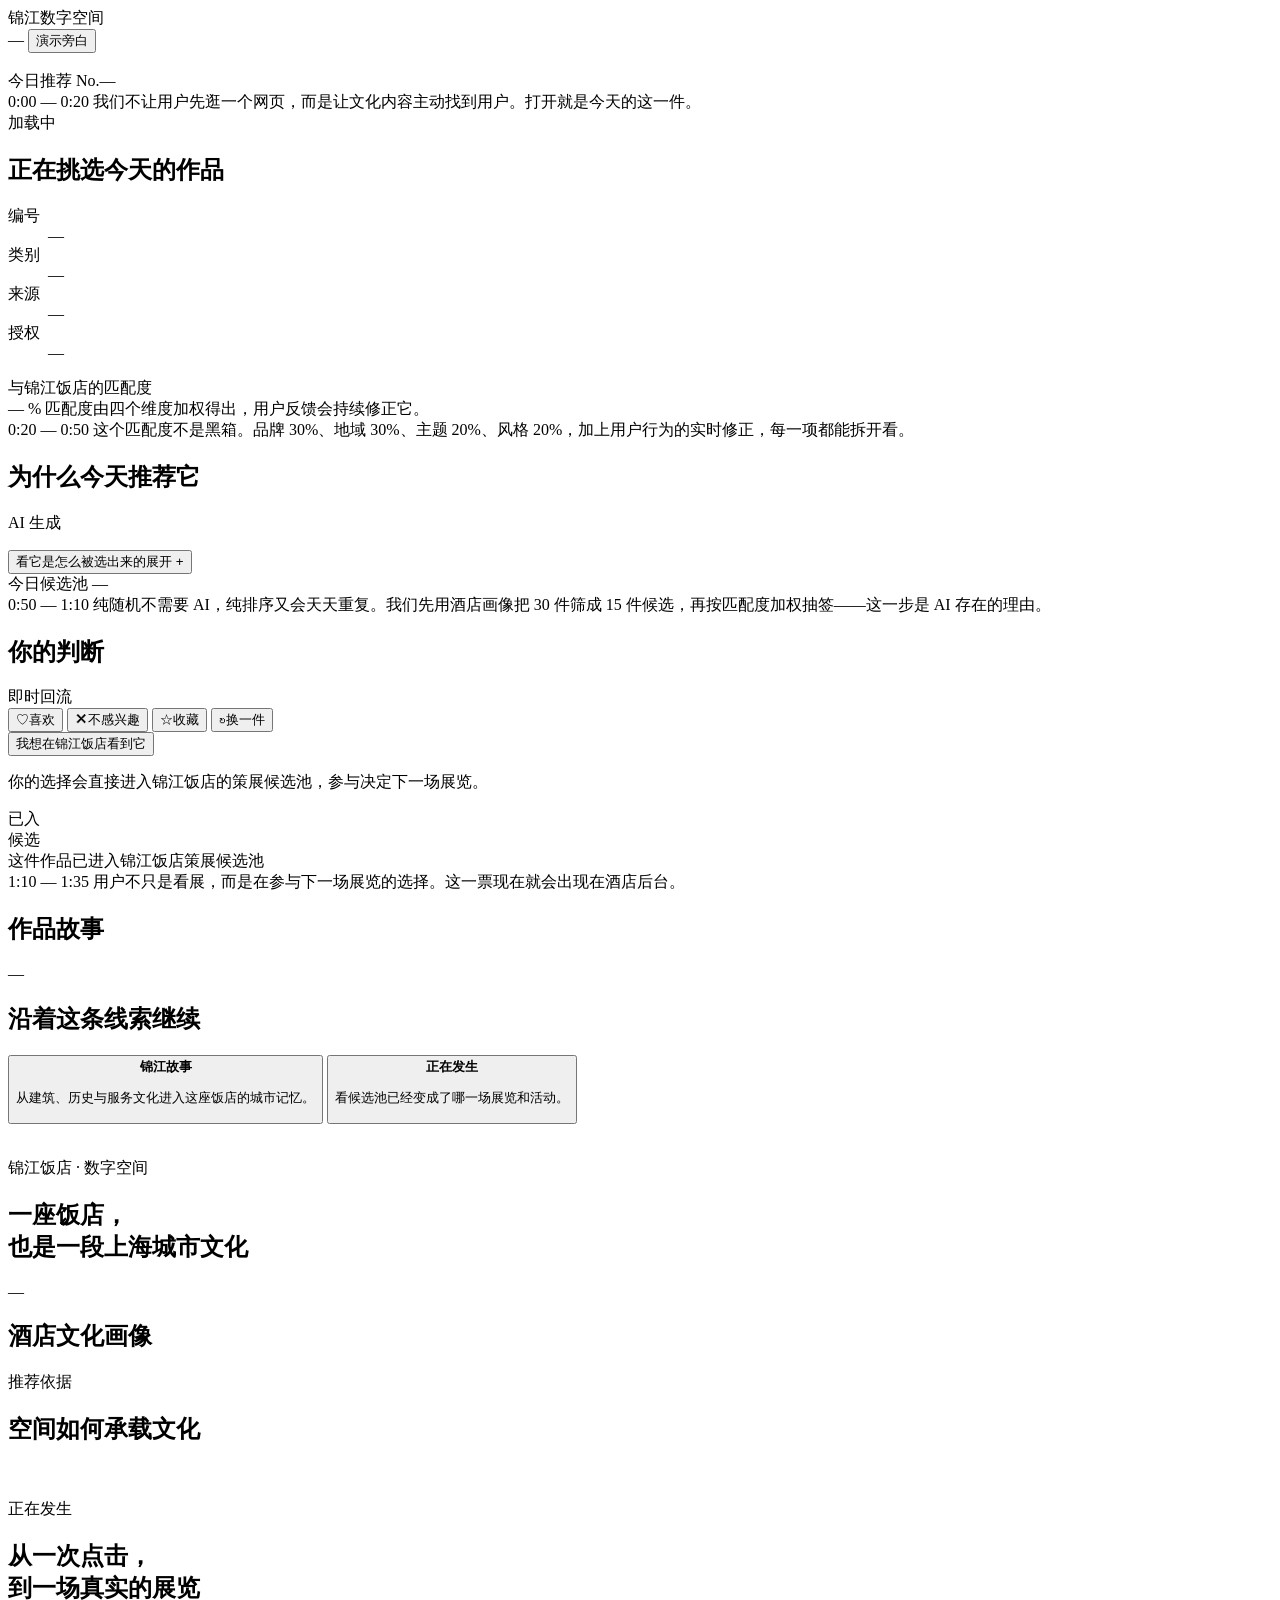
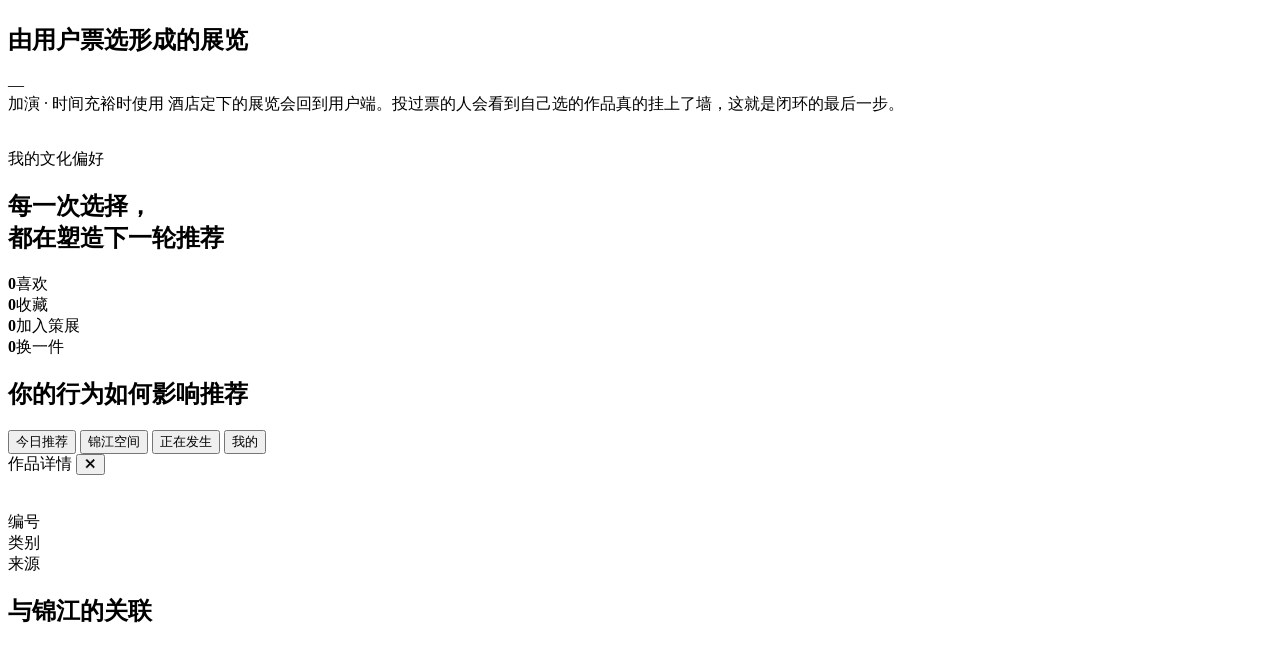
==== app/static/index.html @ a90a0ff5 "MVP 3.1 真实数字资产版 - 排除数据库文件" ====
<!doctype html>
<html lang="zh-CN">
<head>
<meta charset="utf-8">
<meta name="viewport" content="width=device-width,initial-scale=1,viewport-fit=cover">
<title>锦江数字空间</title>
<meta name="description" content="每天从一件文化作品进入锦江饭店，并参与决定下一场展览。">
<link rel="stylesheet" href="/static/styles.css">
</head>
<body>
<div class="shell">

  <header class="topbar">
    <div class="wordmark">锦江数字空间</div>
    <div class="topbar-right">
      <span class="stamp-date" id="stampDate">—</span>
      <button class="demo-toggle" id="demoToggle" aria-pressed="false">演示旁白</button>
    </div>
  </header>

  <!-- ================================================== 今日推荐 -->
  <main id="view-today">

    <!-- 01 大图 -->
    <section class="plate" id="plate">
      <img class="plate-img" id="plateImg" alt="">
      <div class="plate-meta">
        <span class="plate-tag" id="plateTag">今日推荐</span>
        <span class="plate-no num" id="plateNo">No.—</span>
      </div>
    </section>

    <div class="cue hidden" data-cue="1">
      <span class="cue-t">0:00 — 0:20</span>
      我们不让用户先逛一个网页，而是让文化内容主动找到用户。打开就是今天的这一件。
    </div>

    <!-- 02 展签 -->
    <section class="wall-label">
      <div class="label" id="labelTheme">加载中</div>
      <h1 id="workTitle">正在挑选今天的作品</h1>
      <dl class="label-rows">
        <div class="label-row"><dt>编号</dt><dd class="num" id="metaNo">—</dd></div>
        <div class="label-row"><dt>类别</dt><dd id="metaMedium">—</dd></div>
        <div class="label-row"><dt>来源</dt><dd id="metaOrigin">—</dd></div>
        <div class="label-row"><dt>授权</dt><dd id="metaCredit">—</dd></div>
      </dl>
    </section>

    <!-- 03 匹配度 -->
    <section class="match">
      <div class="label">与锦江饭店的匹配度</div>
      <div class="match-figure">
        <span class="match-value num" id="matchValue">—</span>
        <span class="match-unit">%</span>
        <span class="match-caption" id="matchCaption">匹配度由四个维度加权得出，用户反馈会持续修正它。</span>
      </div>
      <div class="stack" id="matchStack"></div>
      <div class="legend" id="matchLegend"></div>
    </section>

    <div class="cue hidden" data-cue="2">
      <span class="cue-t">0:20 — 0:50</span>
      这个匹配度不是黑箱。品牌 30%、地域 30%、主题 20%、风格 20%，加上用户行为的实时修正，每一项都能拆开看。
    </div>

    <!-- 04 AI 推荐理由 -->
    <section class="block">
      <div class="block-head"><h2>为什么今天推荐它</h2><span class="label">AI 生成</span></div>
      <ol class="reasons" id="reasonList"></ol>

      <button class="trace-toggle" id="traceToggle" aria-expanded="false">
        <span>看它是怎么被选出来的</span><span class="chev" id="traceChev">展开 +</span>
      </button>

      <div class="trace-panel hidden" id="tracePanel">
        <div class="trace-steps" id="traceSteps"></div>
        <div class="pool-head">
          <span class="label">今日候选池</span>
          <span class="label num" id="poolCount">—</span>
        </div>
        <div class="pool-strip" id="poolStrip"></div>
      </div>
    </section>

    <div class="cue hidden" data-cue="3">
      <span class="cue-t">0:50 — 1:10</span>
      纯随机不需要 AI，纯排序又会天天重复。我们先用酒店画像把 30 件筛成 15 件候选，再按匹配度加权抽签——这一步是 AI 存在的理由。
    </div>

    <!-- 05 用户反馈 -->
    <section class="block">
      <div class="block-head"><h2>你的判断</h2><span class="label">即时回流</span></div>
      <div class="feedback">
        <button class="fb" id="btnLike"><span class="g">♡</span><span class="t">喜欢</span></button>
        <button class="fb" id="btnDislike"><span class="g">✕</span><span class="t">不感兴趣</span></button>
        <button class="fb" id="btnFav"><span class="g">☆</span><span class="t">收藏</span></button>
        <button class="fb" id="btnChange"><span class="g">↻</span><span class="t">换一件</span></button>
      </div>
    </section>

    <!-- 06 加入策展候选 -->
    <section class="block curate">
      <div id="curateIdle">
        <button class="curate-btn" id="btnCurate">我想在锦江饭店看到它</button>
        <p class="curate-note" id="curateNote">你的选择会直接进入锦江饭店的策展候选池，参与决定下一场展览。</p>
      </div>
      <div class="curate-done hidden" id="curateDone">
        <div class="seal">已入<br>候选</div>
        <div>
          <div class="d-title">这件作品已进入锦江饭店策展候选池</div>
          <div class="d-meta" id="curateMeta"></div>
        </div>
      </div>
    </section>

    <div class="cue hidden" data-cue="4">
      <span class="cue-t">1:10 — 1:35</span>
      用户不只是看展，而是在参与下一场展览的选择。这一票现在就会出现在酒店后台。
    </div>

    <!-- 07 作品故事 -->
    <section class="block">
      <div class="block-head"><h2>作品故事</h2></div>
      <p class="story" id="workStory">—</p>
      <div class="pills" id="workTags" style="margin-top:18px"></div>
    </section>

    <section class="block">
      <div class="block-head"><h2>沿着这条线索继续</h2></div>
      <div class="related" id="relatedList"></div>
    </section>

    <section class="block">
      <div class="tiles">
        <button class="tile" data-go="space"><b>锦江故事</b><p>从建筑、历史与服务文化进入这座饭店的城市记忆。</p></button>
        <button class="tile" data-go="live"><b>正在发生</b><p>看候选池已经变成了哪一场展览和活动。</p></button>
      </div>
    </section>
    <div class="spacer"></div>
  </main>

  <!-- ================================================== 锦江空间 -->
  <main id="view-space" class="hidden">
    <section class="wall-label" style="padding-top:34px">
      <div class="label">锦江饭店 · 数字空间</div>
      <h1>一座饭店，<br>也是一段上海城市文化</h1>
      <p class="story" id="hotelStory">—</p>
    </section>
    <section class="block">
      <div class="block-head"><h2>酒店文化画像</h2><span class="label">推荐依据</span></div>
      <div class="pills" id="hotelTags"></div>
    </section>
    <section class="block">
      <div class="block-head"><h2>空间如何承载文化</h2></div>
      <div class="tiles" id="hotelSpaces"></div>
    </section>
    <div class="spacer"></div>
  </main>

  <!-- ================================================== 正在发生 -->
  <main id="view-live" class="hidden">
    <section class="wall-label" style="padding-top:34px">
      <div class="label">正在发生</div>
      <h1>从一次点击，<br>到一场真实的展览</h1>
    </section>
    <section class="block">
      <div class="block-head"><h2>由用户票选形成的展览</h2><span class="label" id="liveSource">—</span></div>
      <div id="liveProposal"></div>
    </section>
    <div class="cue hidden" data-cue="5">
      <span class="cue-t">加演 · 时间充裕时使用</span>
      酒店定下的展览会回到用户端。投过票的人会看到自己选的作品真的挂上了墙，这就是闭环的最后一步。
    </div>
    <div class="spacer"></div>
  </main>

  <!-- ================================================== 我的 -->
  <main id="view-me" class="hidden">
    <section class="wall-label" style="padding-top:34px">
      <div class="label">我的文化偏好</div>
      <h1>每一次选择，<br>都在塑造下一轮推荐</h1>
    </section>
    <section class="block">
      <div class="stat-grid">
        <div class="stat"><b class="num" id="myLikes">0</b><span>喜欢</span></div>
        <div class="stat"><b class="num" id="myFavs">0</b><span>收藏</span></div>
        <div class="stat"><b class="num" id="myVotes">0</b><span>加入策展</span></div>
        <div class="stat"><b class="num" id="myChanges">0</b><span>换一件</span></div>
      </div>
    </section>
    <section class="block">
      <div class="block-head"><h2>你的行为如何影响推荐</h2></div>
      <div class="legend" id="myEffect"></div>
    </section>
    <div class="spacer"></div>
  </main>

  <nav class="nav">
    <button class="on" data-view="today">今日推荐</button>
    <button data-view="space">锦江空间</button>
    <button data-view="live">正在发生</button>
    <button data-view="me">我的</button>
  </nav>
</div>

<div class="toast" id="toast"></div>

<div class="sheet hidden" id="sheet">
  <div class="sheet-inner">
    <div class="sheet-bar">
      <span class="label">作品详情</span>
      <button class="sheet-close" id="sheetClose" aria-label="关闭">✕</button>
    </div>
    <img class="plate-img" id="sheetImg" alt="">
    <section class="wall-label">
      <div class="label" id="sheetTheme"></div>
      <h1 id="sheetTitle"></h1>
      <dl class="label-rows">
        <div class="label-row"><dt>编号</dt><dd class="num" id="sheetNo"></dd></div>
        <div class="label-row"><dt>类别</dt><dd id="sheetMedium"></dd></div>
        <div class="label-row"><dt>来源</dt><dd id="sheetOrigin"></dd></div>
      </dl>
    </section>
    <section class="block"><p class="story" id="sheetStory"></p></section>
    <section class="block">
      <div class="block-head"><h2>与锦江的关联</h2></div>
      <ol class="reasons" id="sheetReasons"></ol>
    </section>
    <div class="spacer"></div>
  </div>
</div>

<script src="/static/app.js"></script>
</body>
</html>
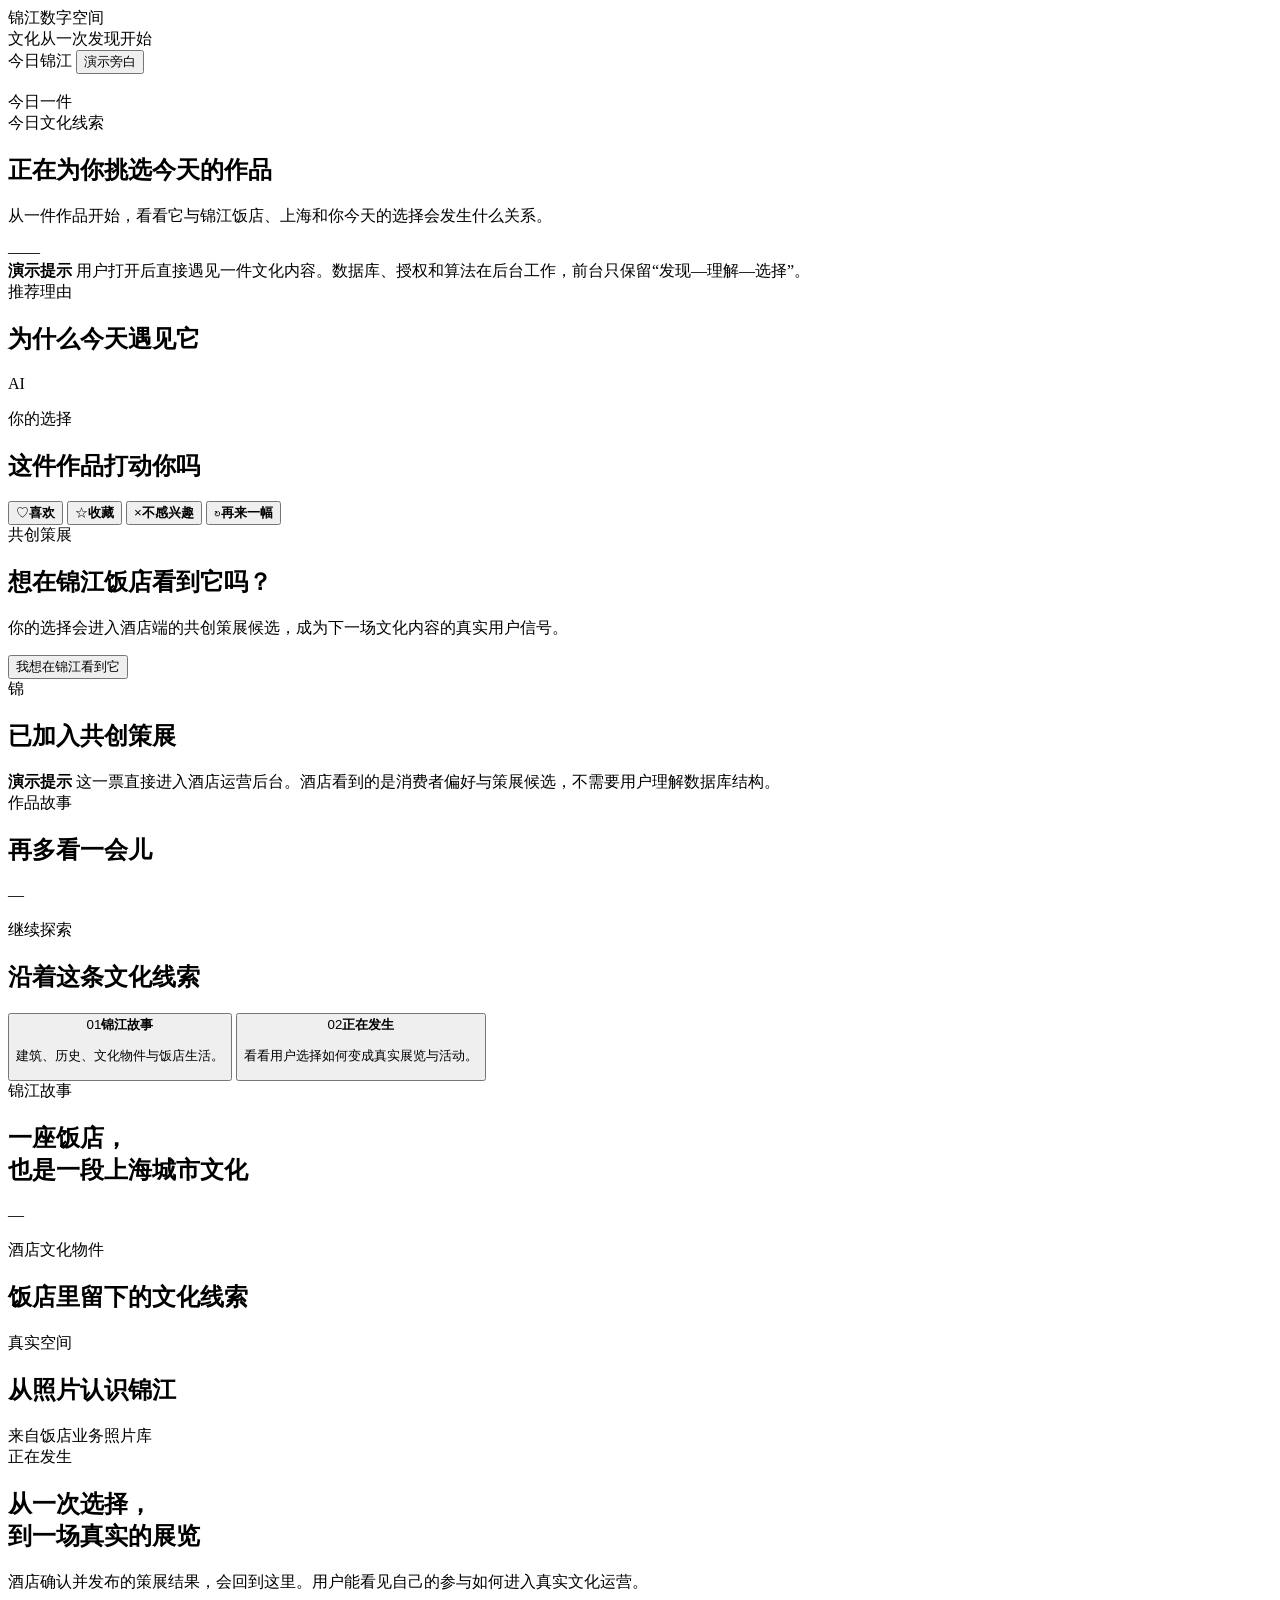
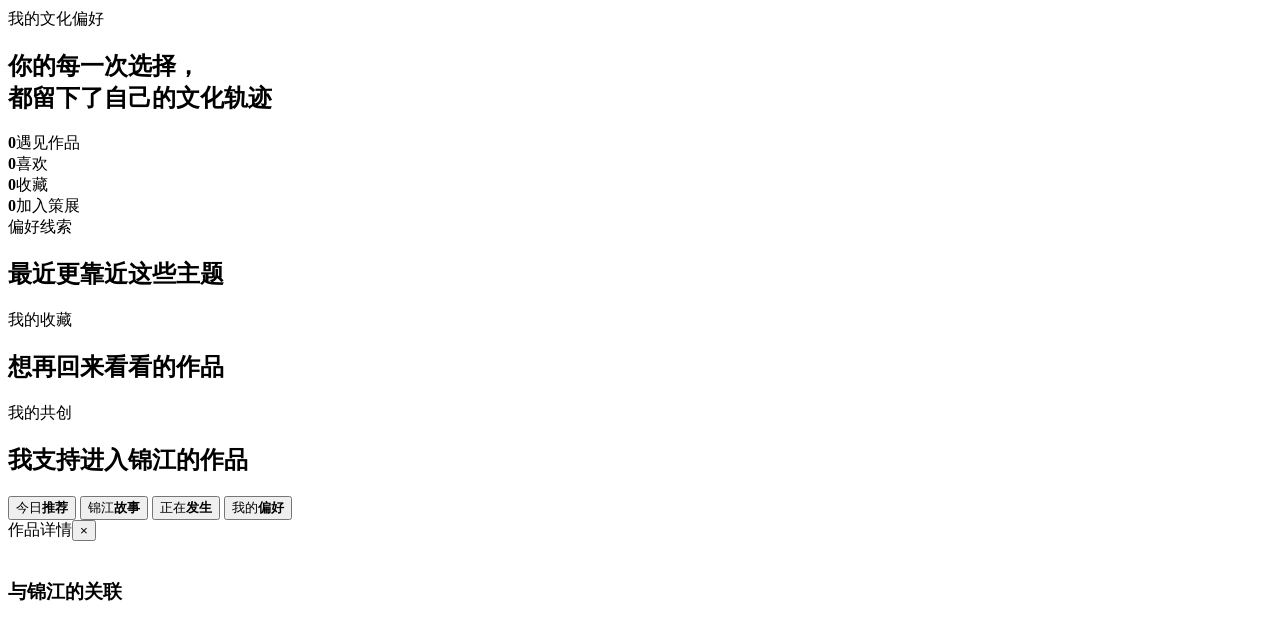
==== commit a5c2944c: "MVP 3.2 文化运营数据闭环版" ====
--- a/app/static/index.html
+++ b/app/static/index.html
@@ -5,202 +5,173 @@
 <meta name="viewport" content="width=device-width,initial-scale=1,viewport-fit=cover">
 <title>锦江数字空间</title>
 <meta name="description" content="每天从一件文化作品进入锦江饭店，并参与决定下一场展览。">
-<link rel="stylesheet" href="/static/styles.css">
+<link rel="stylesheet" href="static/styles.css">
 </head>
 <body>
 <div class="shell">
-
   <header class="topbar">
-    <div class="wordmark">锦江数字空间</div>
+    <div>
+      <div class="wordmark">锦江数字空间</div>
+      <div class="top-sub">文化从一次发现开始</div>
+    </div>
     <div class="topbar-right">
-      <span class="stamp-date" id="stampDate">—</span>
-      <button class="demo-toggle" id="demoToggle" aria-pressed="false">演示旁白</button>
+      <span class="source-chip" id="sourceChip">今日锦江</span>
+      <button class="ghost-btn" id="demoToggle" aria-pressed="false">演示旁白</button>
     </div>
   </header>
 
-  <!-- ================================================== 今日推荐 -->
   <main id="view-today">
-
-    <!-- 01 大图 -->
-    <section class="plate" id="plate">
-      <img class="plate-img" id="plateImg" alt="">
-      <div class="plate-meta">
-        <span class="plate-tag" id="plateTag">今日推荐</span>
-        <span class="plate-no num" id="plateNo">No.—</span>
+    <section class="hero-card" id="plate">
+      <div class="hero-image-wrap">
+        <img class="hero-image" id="plateImg" alt="">
+        <div class="hero-corner">今日一件</div>
+      </div>
+      <div class="hero-copy">
+        <div class="eyebrow" id="relevanceLabel">今日文化线索</div>
+        <h1 id="workTitle">正在为你挑选今天的作品</h1>
+        <p class="lead" id="workLead">从一件作品开始，看看它与锦江饭店、上海和你今天的选择会发生什么关系。</p>
+        <div class="meta-line">
+          <span id="metaAuthor">—</span><i></i><span id="metaOrigin">—</span>
+        </div>
       </div>
     </section>
 
     <div class="cue hidden" data-cue="1">
-      <span class="cue-t">0:00 — 0:20</span>
-      我们不让用户先逛一个网页，而是让文化内容主动找到用户。打开就是今天的这一件。
+      <b>演示提示</b>
+      用户打开后直接遇见一件文化内容。数据库、授权和算法在后台工作，前台只保留“发现—理解—选择”。
     </div>
 
-    <!-- 02 展签 -->
-    <section class="wall-label">
-      <div class="label" id="labelTheme">加载中</div>
-      <h1 id="workTitle">正在挑选今天的作品</h1>
-      <dl class="label-rows">
-        <div class="label-row"><dt>编号</dt><dd class="num" id="metaNo">—</dd></div>
-        <div class="label-row"><dt>类别</dt><dd id="metaMedium">—</dd></div>
-        <div class="label-row"><dt>来源</dt><dd id="metaOrigin">—</dd></div>
-        <div class="label-row"><dt>授权</dt><dd id="metaCredit">—</dd></div>
-      </dl>
+    <section class="paper-card">
+      <div class="section-head">
+        <div><span class="eyebrow">推荐理由</span><h2>为什么今天遇见它</h2></div>
+        <span class="mini-seal">AI</span>
+      </div>
+      <ol class="reason-list" id="reasonList"></ol>
     </section>
 
-    <!-- 03 匹配度 -->
-    <section class="match">
-      <div class="label">与锦江饭店的匹配度</div>
-      <div class="match-figure">
-        <span class="match-value num" id="matchValue">—</span>
-        <span class="match-unit">%</span>
-        <span class="match-caption" id="matchCaption">匹配度由四个维度加权得出，用户反馈会持续修正它。</span>
+    <section class="paper-card">
+      <div class="section-head">
+        <div><span class="eyebrow">你的选择</span><h2>这件作品打动你吗</h2></div>
       </div>
-      <div class="stack" id="matchStack"></div>
-      <div class="legend" id="matchLegend"></div>
+      <div class="feedback">
+        <button class="fb" id="btnLike"><span>♡</span><b>喜欢</b></button>
+        <button class="fb" id="btnFav"><span>☆</span><b>收藏</b></button>
+        <button class="fb" id="btnDislike"><span>×</span><b>不感兴趣</b></button>
+        <button class="fb" id="btnChange"><span>↻</span><b>再来一幅</b></button>
+      </div>
+    </section>
+
+    <section class="curate-card">
+      <div id="curateIdle">
+        <span class="eyebrow light">共创策展</span>
+        <h2>想在锦江饭店看到它吗？</h2>
+        <p id="curateNote">你的选择会进入酒店端的共创策展候选，成为下一场文化内容的真实用户信号。</p>
+        <button class="primary-btn inverse" id="btnCurate">我想在锦江看到它</button>
+      </div>
+      <div id="curateDone" class="curate-done hidden">
+        <div class="seal-mark">锦</div>
+        <div><h2>已加入共创策展</h2><p id="curateMeta"></p></div>
+      </div>
     </section>
 
     <div class="cue hidden" data-cue="2">
-      <span class="cue-t">0:20 — 0:50</span>
-      这个匹配度不是黑箱。品牌 30%、地域 30%、主题 20%、风格 20%，加上用户行为的实时修正，每一项都能拆开看。
+      <b>演示提示</b>
+      这一票直接进入酒店运营后台。酒店看到的是消费者偏好与策展候选，不需要用户理解数据库结构。
     </div>
 
-    <!-- 04 AI 推荐理由 -->
-    <section class="block">
-      <div class="block-head"><h2>为什么今天推荐它</h2><span class="label">AI 生成</span></div>
-      <ol class="reasons" id="reasonList"></ol>
-
-      <button class="trace-toggle" id="traceToggle" aria-expanded="false">
-        <span>看它是怎么被选出来的</span><span class="chev" id="traceChev">展开 +</span>
-      </button>
-
-      <div class="trace-panel hidden" id="tracePanel">
-        <div class="trace-steps" id="traceSteps"></div>
-        <div class="pool-head">
-          <span class="label">今日候选池</span>
-          <span class="label num" id="poolCount">—</span>
-        </div>
-        <div class="pool-strip" id="poolStrip"></div>
-      </div>
+    <section class="paper-card">
+      <div class="section-head"><div><span class="eyebrow">作品故事</span><h2>再多看一会儿</h2></div></div>
+      <p class="story" id="workStory">—</p>
+      <div class="pills" id="workTags"></div>
     </section>
 
-    <div class="cue hidden" data-cue="3">
-      <span class="cue-t">0:50 — 1:10</span>
-      纯随机不需要 AI，纯排序又会天天重复。我们先用酒店画像把 30 件筛成 15 件候选，再按匹配度加权抽签——这一步是 AI 存在的理由。
-    </div>
-
-    <!-- 05 用户反馈 -->
-    <section class="block">
-      <div class="block-head"><h2>你的判断</h2><span class="label">即时回流</span></div>
-      <div class="feedback">
-        <button class="fb" id="btnLike"><span class="g">♡</span><span class="t">喜欢</span></button>
-        <button class="fb" id="btnDislike"><span class="g">✕</span><span class="t">不感兴趣</span></button>
-        <button class="fb" id="btnFav"><span class="g">☆</span><span class="t">收藏</span></button>
-        <button class="fb" id="btnChange"><span class="g">↻</span><span class="t">换一件</span></button>
-      </div>
-    </section>
-
-    <!-- 06 加入策展候选 -->
-    <section class="block curate">
-      <div id="curateIdle">
-        <button class="curate-btn" id="btnCurate">我想在锦江饭店看到它</button>
-        <p class="curate-note" id="curateNote">你的选择会直接进入锦江饭店的策展候选池，参与决定下一场展览。</p>
-      </div>
-      <div class="curate-done hidden" id="curateDone">
-        <div class="seal">已入<br>候选</div>
-        <div>
-          <div class="d-title">这件作品已进入锦江饭店策展候选池</div>
-          <div class="d-meta" id="curateMeta"></div>
-        </div>
-      </div>
-    </section>
-
-    <div class="cue hidden" data-cue="4">
-      <span class="cue-t">1:10 — 1:35</span>
-      用户不只是看展，而是在参与下一场展览的选择。这一票现在就会出现在酒店后台。
-    </div>
-
-    <!-- 07 作品故事 -->
-    <section class="block">
-      <div class="block-head"><h2>作品故事</h2></div>
-      <p class="story" id="workStory">—</p>
-      <div class="pills" id="workTags" style="margin-top:18px"></div>
-    </section>
-
-    <section class="block">
-      <div class="block-head"><h2>沿着这条线索继续</h2></div>
+    <section class="paper-card">
+      <div class="section-head"><div><span class="eyebrow">继续探索</span><h2>沿着这条文化线索</h2></div></div>
       <div class="related" id="relatedList"></div>
     </section>
 
-    <section class="block">
-      <div class="tiles">
-        <button class="tile" data-go="space"><b>锦江故事</b><p>从建筑、历史与服务文化进入这座饭店的城市记忆。</p></button>
-        <button class="tile" data-go="live"><b>正在发生</b><p>看候选池已经变成了哪一场展览和活动。</p></button>
-      </div>
+    <section class="gateway-grid">
+      <button class="gateway" data-go="space">
+        <span class="gateway-no">01</span><b>锦江故事</b><p>建筑、历史、文化物件与饭店生活。</p>
+      </button>
+      <button class="gateway" data-go="live">
+        <span class="gateway-no">02</span><b>正在发生</b><p>看看用户选择如何变成真实展览与活动。</p>
+      </button>
     </section>
     <div class="spacer"></div>
   </main>
 
-  <!-- ================================================== 锦江空间 -->
   <main id="view-space" class="hidden">
-    <section class="wall-label" style="padding-top:34px">
-      <div class="label">锦江饭店 · 数字空间</div>
+    <section class="page-intro">
+      <span class="eyebrow">锦江故事</span>
       <h1>一座饭店，<br>也是一段上海城市文化</h1>
-      <p class="story" id="hotelStory">—</p>
+      <p class="lead" id="hotelStory">—</p>
     </section>
-    <section class="block">
-      <div class="block-head"><h2>酒店文化画像</h2><span class="label">推荐依据</span></div>
-      <div class="pills" id="hotelTags"></div>
+
+    <section class="story-lines" id="storySections"></section>
+
+    <section class="paper-card">
+      <div class="section-head">
+        <div><span class="eyebrow">酒店文化物件</span><h2>饭店里留下的文化线索</h2></div>
+      </div>
+      <div class="artifact-grid" id="artifactGrid"></div>
     </section>
-    <section class="block">
-      <div class="block-head"><h2>空间如何承载文化</h2></div>
-      <div class="tiles" id="hotelSpaces"></div>
+
+    <section class="paper-card">
+      <div class="section-head">
+        <div><span class="eyebrow">真实空间</span><h2>从照片认识锦江</h2></div>
+        <span class="quiet">来自饭店业务照片库</span>
+      </div>
+      <div class="photo-grid" id="hotelGallery"></div>
     </section>
     <div class="spacer"></div>
   </main>
 
-  <!-- ================================================== 正在发生 -->
   <main id="view-live" class="hidden">
-    <section class="wall-label" style="padding-top:34px">
-      <div class="label">正在发生</div>
-      <h1>从一次点击，<br>到一场真实的展览</h1>
+    <section class="page-intro">
+      <span class="eyebrow">正在发生</span>
+      <h1>从一次选择，<br>到一场真实的展览</h1>
+      <p class="lead">酒店确认并发布的策展结果，会回到这里。用户能看见自己的参与如何进入真实文化运营。</p>
     </section>
-    <section class="block">
-      <div class="block-head"><h2>由用户票选形成的展览</h2><span class="label" id="liveSource">—</span></div>
-      <div id="liveProposal"></div>
-    </section>
-    <div class="cue hidden" data-cue="5">
-      <span class="cue-t">加演 · 时间充裕时使用</span>
-      酒店定下的展览会回到用户端。投过票的人会看到自己选的作品真的挂上了墙，这就是闭环的最后一步。
-    </div>
+    <div id="exhibitionList"></div>
     <div class="spacer"></div>
   </main>
 
-  <!-- ================================================== 我的 -->
   <main id="view-me" class="hidden">
-    <section class="wall-label" style="padding-top:34px">
-      <div class="label">我的文化偏好</div>
-      <h1>每一次选择，<br>都在塑造下一轮推荐</h1>
+    <section class="page-intro">
+      <span class="eyebrow">我的文化偏好</span>
+      <h1>你的每一次选择，<br>都留下了自己的文化轨迹</h1>
     </section>
-    <section class="block">
-      <div class="stat-grid">
-        <div class="stat"><b class="num" id="myLikes">0</b><span>喜欢</span></div>
-        <div class="stat"><b class="num" id="myFavs">0</b><span>收藏</span></div>
-        <div class="stat"><b class="num" id="myVotes">0</b><span>加入策展</span></div>
-        <div class="stat"><b class="num" id="myChanges">0</b><span>换一件</span></div>
-      </div>
+    <section class="stat-grid">
+      <div class="stat"><b id="myRecommendations">0</b><span>遇见作品</span></div>
+      <div class="stat"><b id="myLikes">0</b><span>喜欢</span></div>
+      <div class="stat"><b id="myFavs">0</b><span>收藏</span></div>
+      <div class="stat"><b id="myVotes">0</b><span>加入策展</span></div>
     </section>
-    <section class="block">
-      <div class="block-head"><h2>你的行为如何影响推荐</h2></div>
-      <div class="legend" id="myEffect"></div>
+
+    <section class="paper-card">
+      <div class="section-head"><div><span class="eyebrow">偏好线索</span><h2>最近更靠近这些主题</h2></div></div>
+      <div class="preference-list" id="myThemes"></div>
+    </section>
+
+    <section class="paper-card">
+      <div class="section-head"><div><span class="eyebrow">我的收藏</span><h2>想再回来看看的作品</h2></div></div>
+      <div class="mini-work-grid" id="myFavorites"></div>
+    </section>
+
+    <section class="paper-card">
+      <div class="section-head"><div><span class="eyebrow">我的共创</span><h2>我支持进入锦江的作品</h2></div></div>
+      <div class="mini-work-grid" id="myCurated"></div>
+      <div id="myContributions" class="contribution-list"></div>
     </section>
     <div class="spacer"></div>
   </main>
 
   <nav class="nav">
-    <button class="on" data-view="today">今日推荐</button>
-    <button data-view="space">锦江空间</button>
-    <button data-view="live">正在发生</button>
-    <button data-view="me">我的</button>
+    <button class="on" data-view="today"><span>今日</span><b>推荐</b></button>
+    <button data-view="space"><span>锦江</span><b>故事</b></button>
+    <button data-view="live"><span>正在</span><b>发生</b></button>
+    <button data-view="me"><span>我的</span><b>偏好</b></button>
   </nav>
 </div>
 
@@ -208,29 +179,19 @@
 
 <div class="sheet hidden" id="sheet">
   <div class="sheet-inner">
-    <div class="sheet-bar">
-      <span class="label">作品详情</span>
-      <button class="sheet-close" id="sheetClose" aria-label="关闭">✕</button>
+    <div class="sheet-head"><span class="eyebrow">作品详情</span><button id="sheetClose">×</button></div>
+    <img class="sheet-image" id="sheetImg" alt="">
+    <div class="sheet-copy">
+      <span class="eyebrow" id="sheetTheme"></span>
+      <h2 id="sheetTitle"></h2>
+      <p class="quiet" id="sheetMeta"></p>
+      <p class="story" id="sheetStory"></p>
+      <h3>与锦江的关联</h3>
+      <ol class="reason-list" id="sheetReasons"></ol>
     </div>
-    <img class="plate-img" id="sheetImg" alt="">
-    <section class="wall-label">
-      <div class="label" id="sheetTheme"></div>
-      <h1 id="sheetTitle"></h1>
-      <dl class="label-rows">
-        <div class="label-row"><dt>编号</dt><dd class="num" id="sheetNo"></dd></div>
-        <div class="label-row"><dt>类别</dt><dd id="sheetMedium"></dd></div>
-        <div class="label-row"><dt>来源</dt><dd id="sheetOrigin"></dd></div>
-      </dl>
-    </section>
-    <section class="block"><p class="story" id="sheetStory"></p></section>
-    <section class="block">
-      <div class="block-head"><h2>与锦江的关联</h2></div>
-      <ol class="reasons" id="sheetReasons"></ol>
-    </section>
-    <div class="spacer"></div>
   </div>
 </div>
 
-<script src="/static/app.js"></script>
+<script src="static/app.js"></script>
 </body>
 </html>
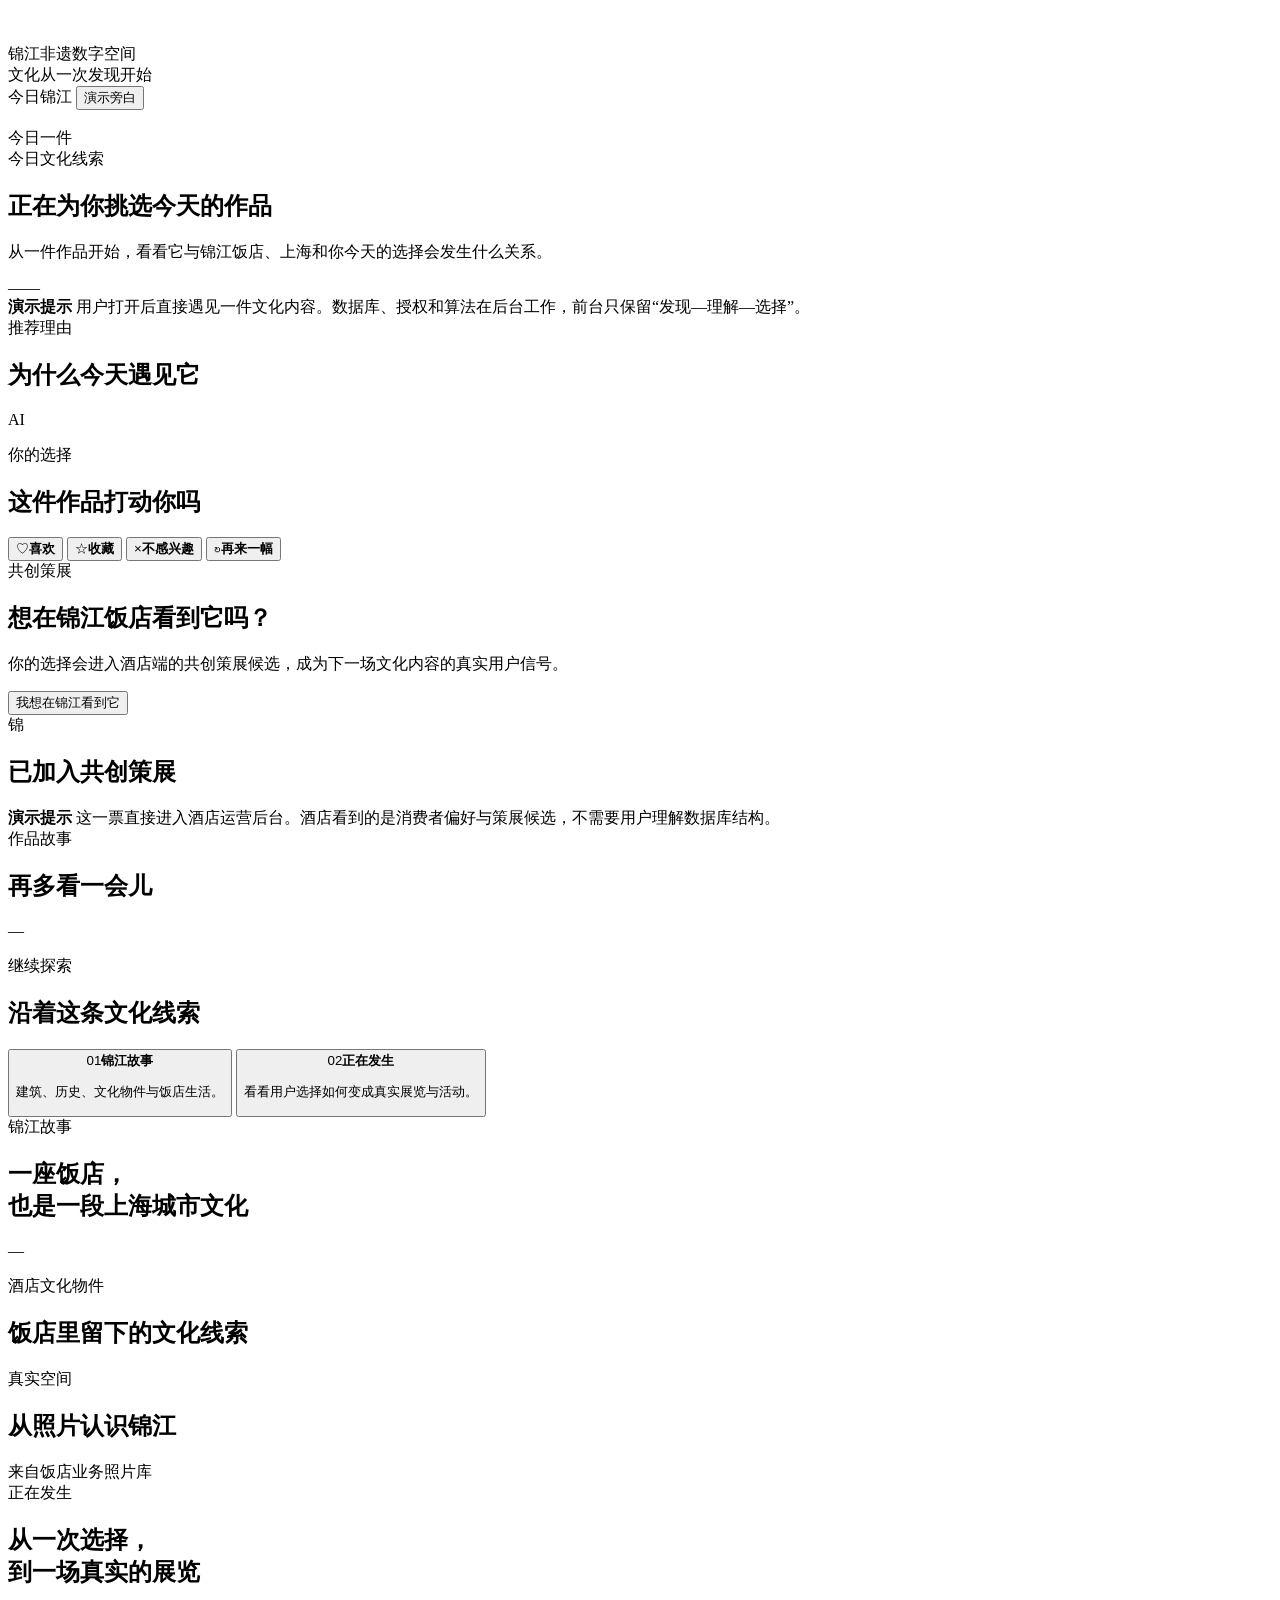
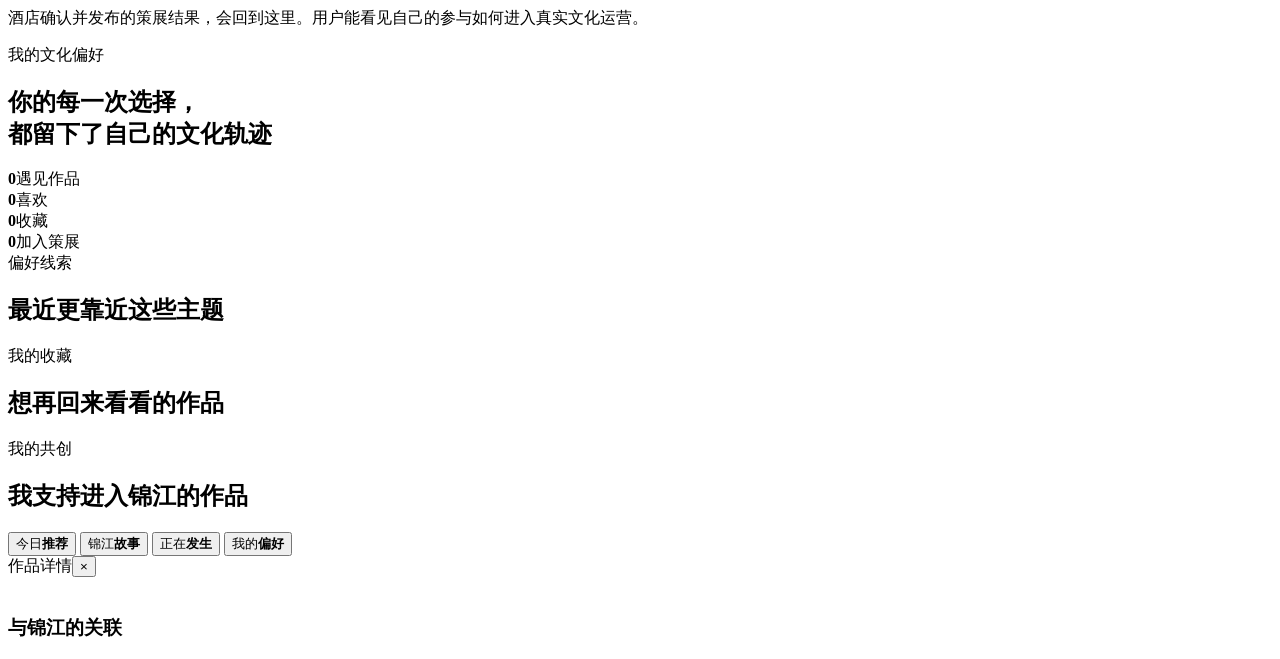
==== commit 145fc4db: "MVP 3.2 品牌升级与磨砂玻璃 UI - 全部页面品牌词替换：锦江数字空间 → 锦江非遗数字空间（含 index/admin/asset-admin 标题、wordmark、main.py、REA" ====
--- a/app/static/index.html
+++ b/app/static/index.html
@@ -3,16 +3,22 @@
 <head>
 <meta charset="utf-8">
 <meta name="viewport" content="width=device-width,initial-scale=1,viewport-fit=cover">
-<title>锦江数字空间</title>
+<title>锦江非遗数字空间</title>
 <meta name="description" content="每天从一件文化作品进入锦江饭店，并参与决定下一场展览。">
 <link rel="stylesheet" href="static/styles.css">
 </head>
 <body>
+<div class="brand-watermark" id="brandWatermark" aria-hidden="true">
+  <img src="static/assets/jinjiang-hotels-logo.svg" alt="">
+</div>
 <div class="shell">
   <header class="topbar">
-    <div>
-      <div class="wordmark">锦江数字空间</div>
-      <div class="top-sub">文化从一次发现开始</div>
+    <div class="topbar-brand">
+      <img class="topbar-logo" src="static/assets/jinjiang-hotels-logo.svg" alt="">
+      <div>
+        <div class="wordmark">锦江非遗数字空间</div>
+        <div class="top-sub">文化从一次发现开始</div>
+      </div>
     </div>
     <div class="topbar-right">
       <span class="source-chip" id="sourceChip">今日锦江</span>
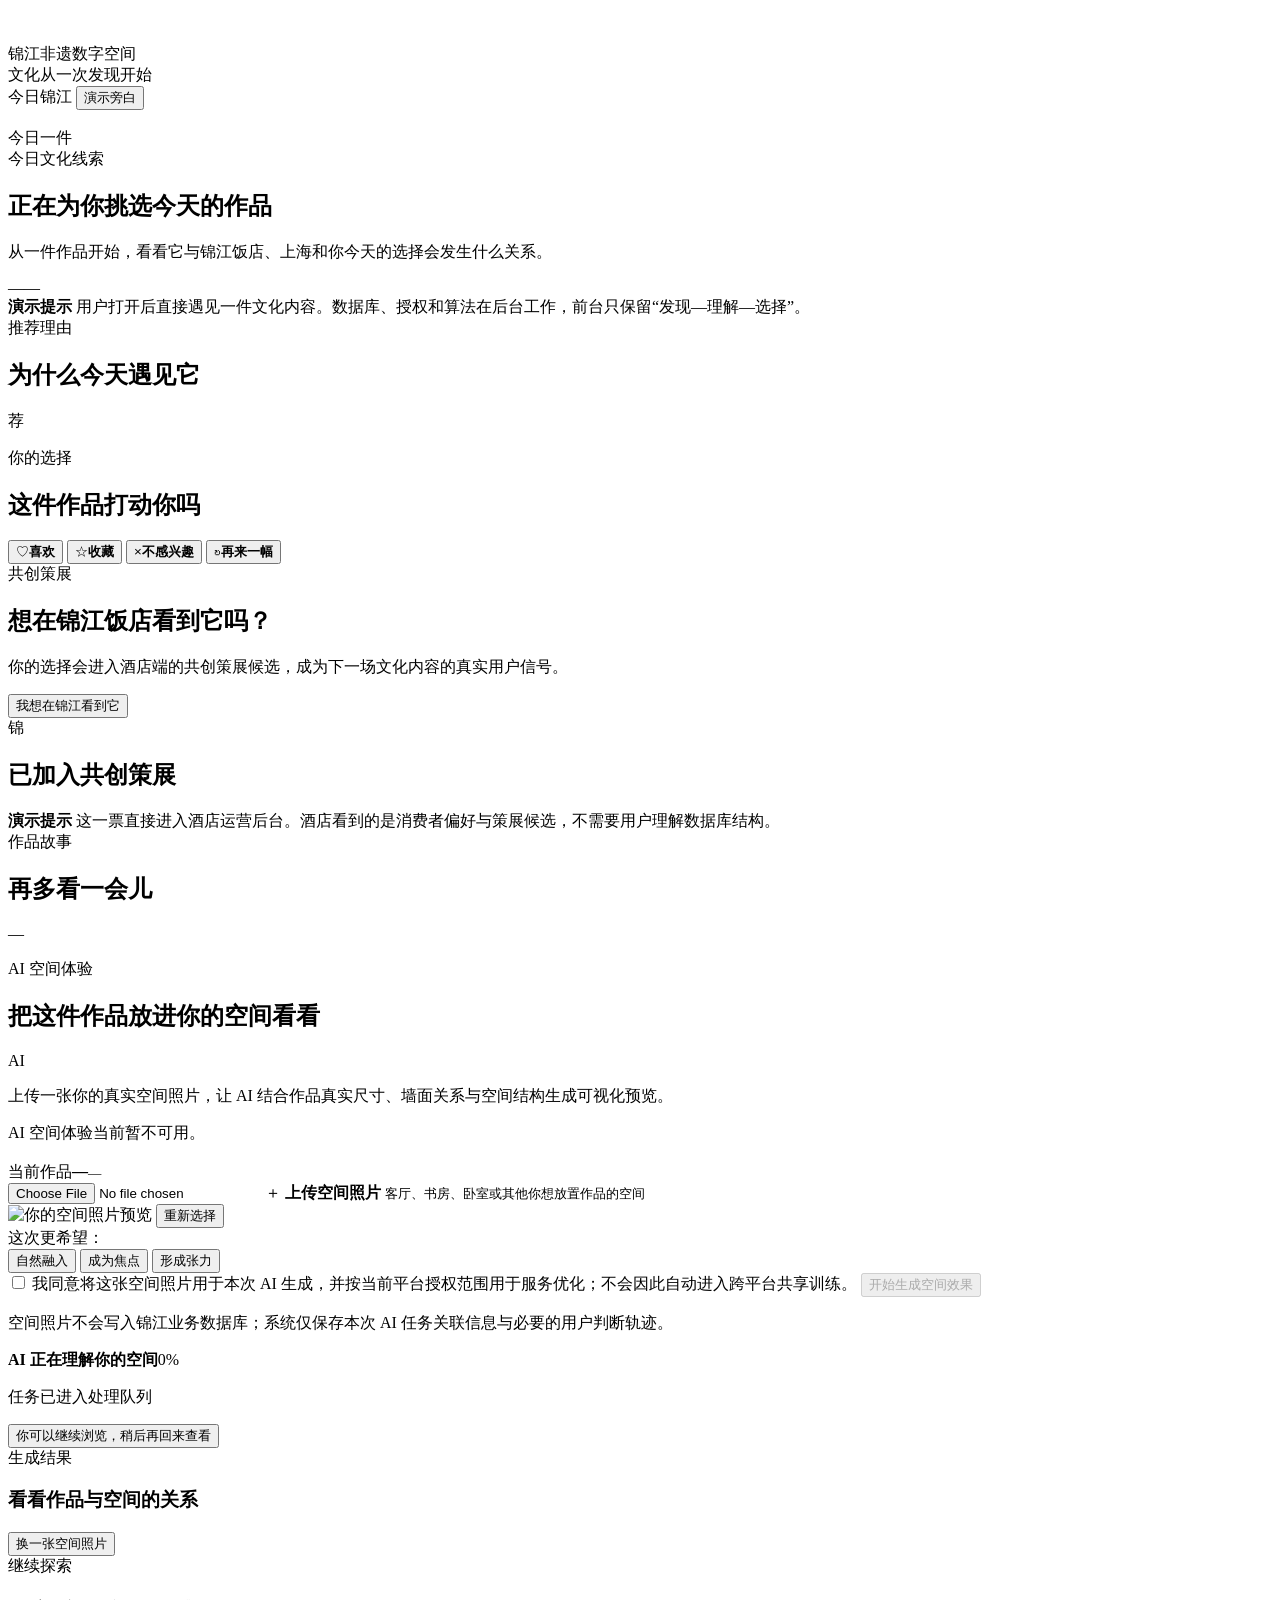
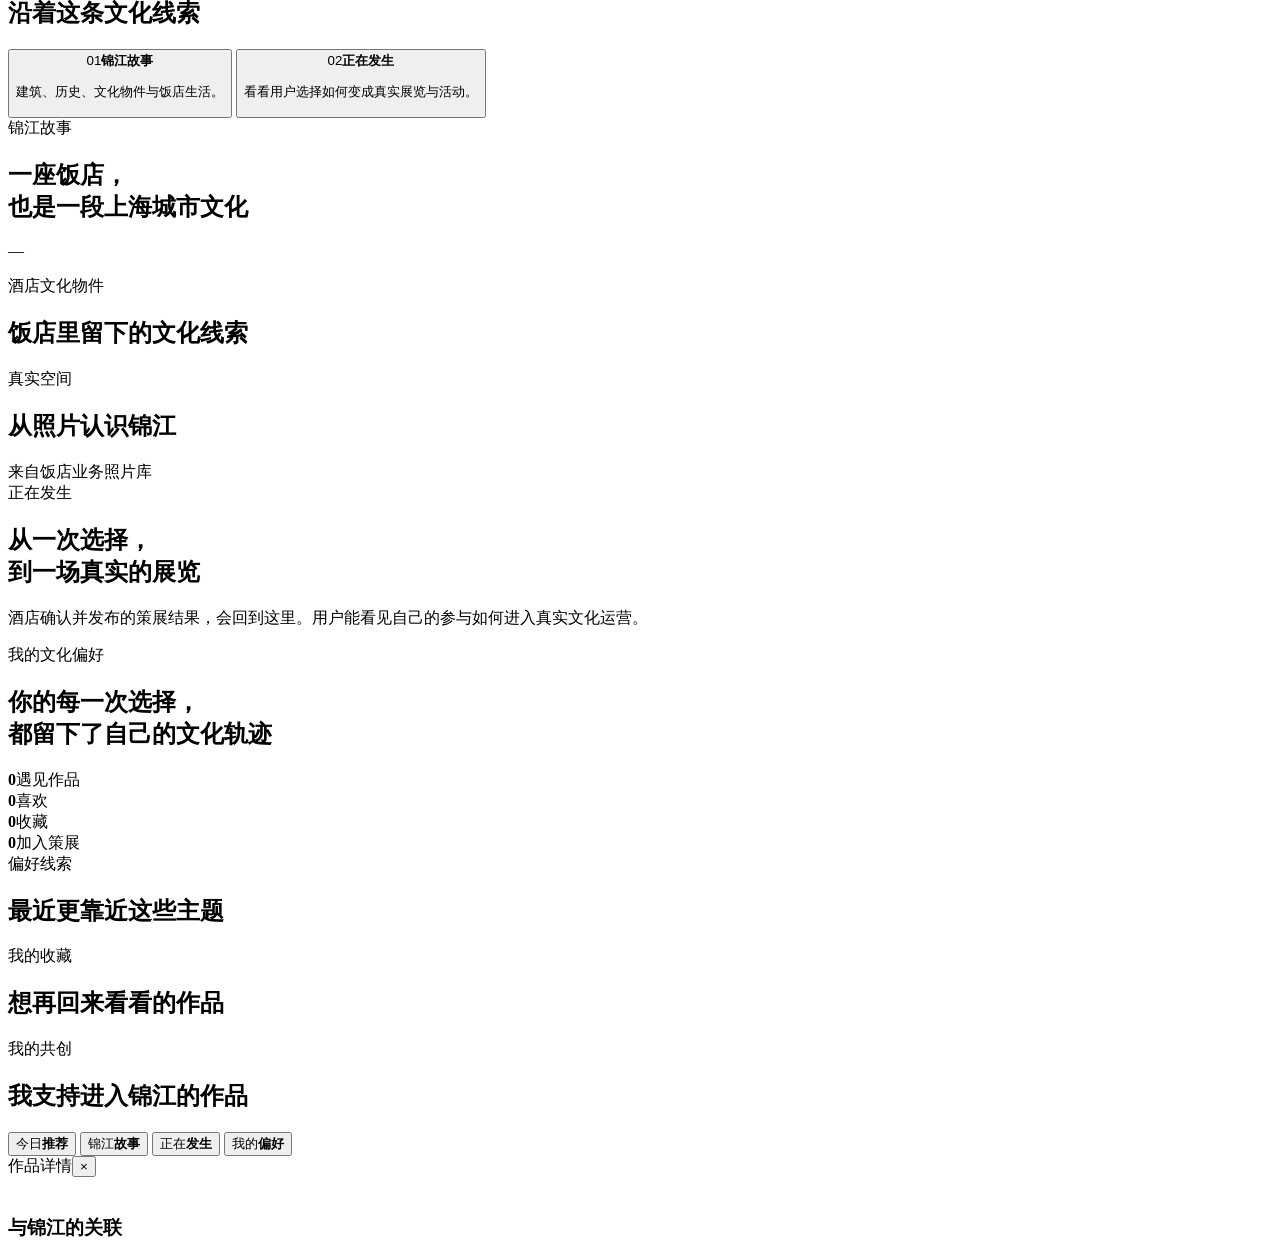
==== commit 76e826c2: "feat: Molink Platform API v1 rollup + AI eligibility hardening" ====
--- a/app/static/index.html
+++ b/app/static/index.html
@@ -50,7 +50,7 @@
     <section class="paper-card">
       <div class="section-head">
         <div><span class="eyebrow">推荐理由</span><h2>为什么今天遇见它</h2></div>
-        <span class="mini-seal">AI</span>
+        <span class="mini-seal">荐</span>
       </div>
       <ol class="reason-list" id="reasonList"></ol>
     </section>
@@ -89,6 +89,65 @@
       <div class="section-head"><div><span class="eyebrow">作品故事</span><h2>再多看一会儿</h2></div></div>
       <p class="story" id="workStory">—</p>
       <div class="pills" id="workTags"></div>
+    </section>
+
+    <section class="paper-card ai-space-card" id="aiSpaceCard">
+      <div class="section-head">
+        <div><span class="eyebrow">AI 空间体验</span><h2>把这件作品放进你的空间看看</h2></div>
+        <span class="mini-seal ai-live-seal">AI</span>
+      </div>
+      <p class="ai-intro">上传一张你的真实空间照片，让 AI 结合作品真实尺寸、墙面关系与空间结构生成可视化预览。</p>
+
+      <div id="aiUnavailable" class="ai-service-note hidden">AI 空间体验当前暂不可用。</div>
+
+      <div id="aiIdle">
+        <div class="ai-current-work">
+          <img id="aiArtworkThumb" alt="">
+          <div><span class="quiet">当前作品</span><b id="aiArtworkTitle">—</b><small id="aiArtworkSize">—</small></div>
+        </div>
+        <label class="ai-upload" for="aiSpaceInput">
+          <input id="aiSpaceInput" type="file" accept="image/*">
+          <span class="ai-upload-plus">＋</span>
+          <b>上传空间照片</b>
+          <small>客厅、书房、卧室或其他你想放置作品的空间</small>
+        </label>
+        <div id="aiSpacePreviewWrap" class="ai-space-preview hidden">
+          <img id="aiSpacePreview" alt="你的空间照片预览">
+          <button type="button" class="ai-text-btn" id="aiChangeSpace">重新选择</button>
+        </div>
+
+        <div class="ai-intent-group">
+          <span class="quiet">这次更希望：</span>
+          <div class="ai-intents" id="aiIntentList">
+            <button type="button" class="ai-intent on" data-intent="harmonize" data-label="希望作品自然融入空间">自然融入</button>
+            <button type="button" class="ai-intent" data-intent="focus" data-label="希望作品成为空间视觉焦点">成为焦点</button>
+            <button type="button" class="ai-intent" data-intent="contrast" data-label="希望作品与空间形成一些视觉张力">形成张力</button>
+          </div>
+        </div>
+
+        <label class="ai-consent">
+          <input type="checkbox" id="aiConsent">
+          <span>我同意将这张空间照片用于本次 AI 生成，并按当前平台授权范围用于服务优化；不会因此自动进入跨平台共享训练。</span>
+        </label>
+        <button class="primary-btn ai-start-btn" id="aiStart" disabled>开始生成空间效果</button>
+        <p class="quiet ai-privacy">空间照片不会写入锦江业务数据库；系统仅保存本次 AI 任务关联信息与必要的用户判断轨迹。</p>
+      </div>
+
+      <div id="aiProcessing" class="hidden">
+        <div class="ai-progress-head"><b id="aiProgressTitle">AI 正在理解你的空间</b><span id="aiProgressPct">0%</span></div>
+        <div class="ai-progress-track"><i id="aiProgressBar"></i></div>
+        <p class="ai-progress-message" id="aiProgressMessage">任务已进入处理队列</p>
+        <button type="button" class="ai-text-btn" id="aiProcessingClose">你可以继续浏览，稍后再回来查看</button>
+      </div>
+
+      <div id="aiResult" class="hidden">
+        <div class="ai-result-head">
+          <div><span class="eyebrow">生成结果</span><h3 id="aiResultTitle">看看作品与空间的关系</h3></div>
+          <button type="button" class="ai-text-btn" id="aiRestart">换一张空间照片</button>
+        </div>
+        <div id="aiCandidateGrid" class="ai-candidate-grid"></div>
+        <div id="aiNoSolution" class="ai-service-note hidden"></div>
+      </div>
     </section>
 
     <section class="paper-card">
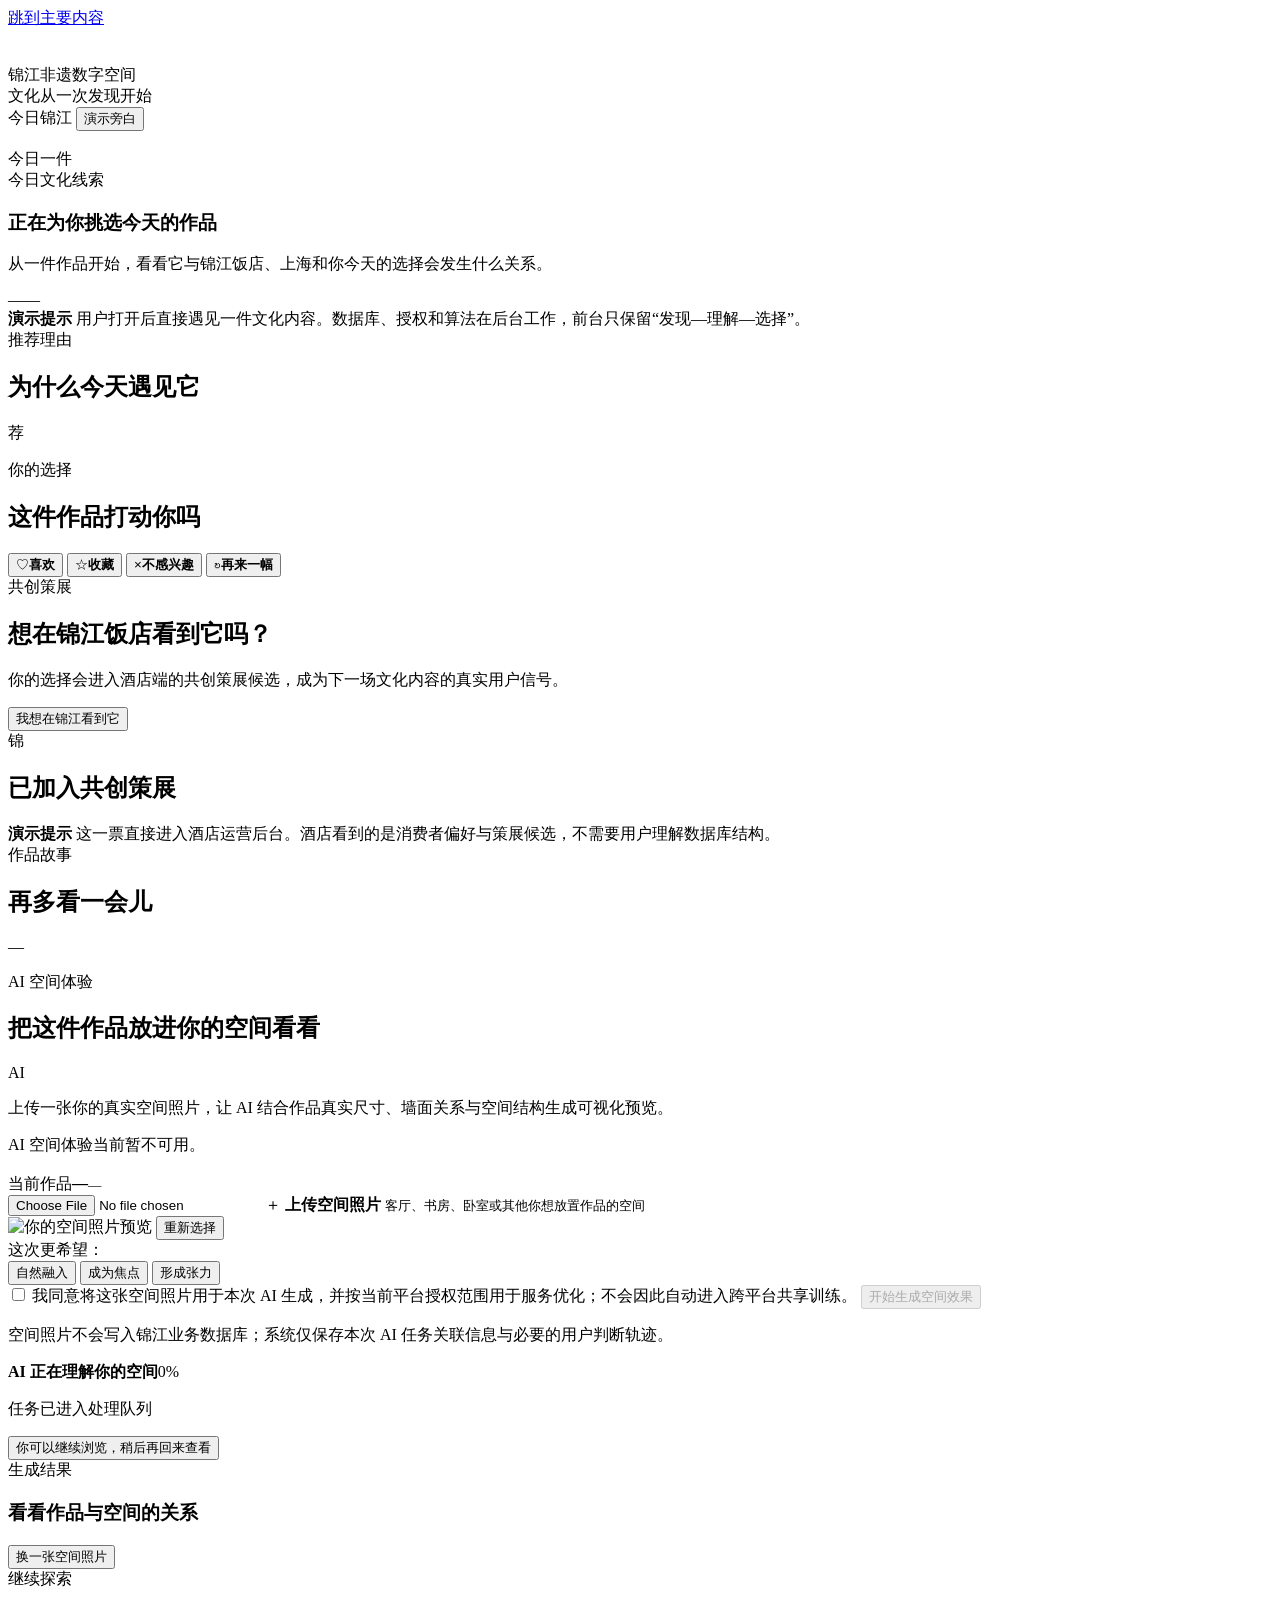
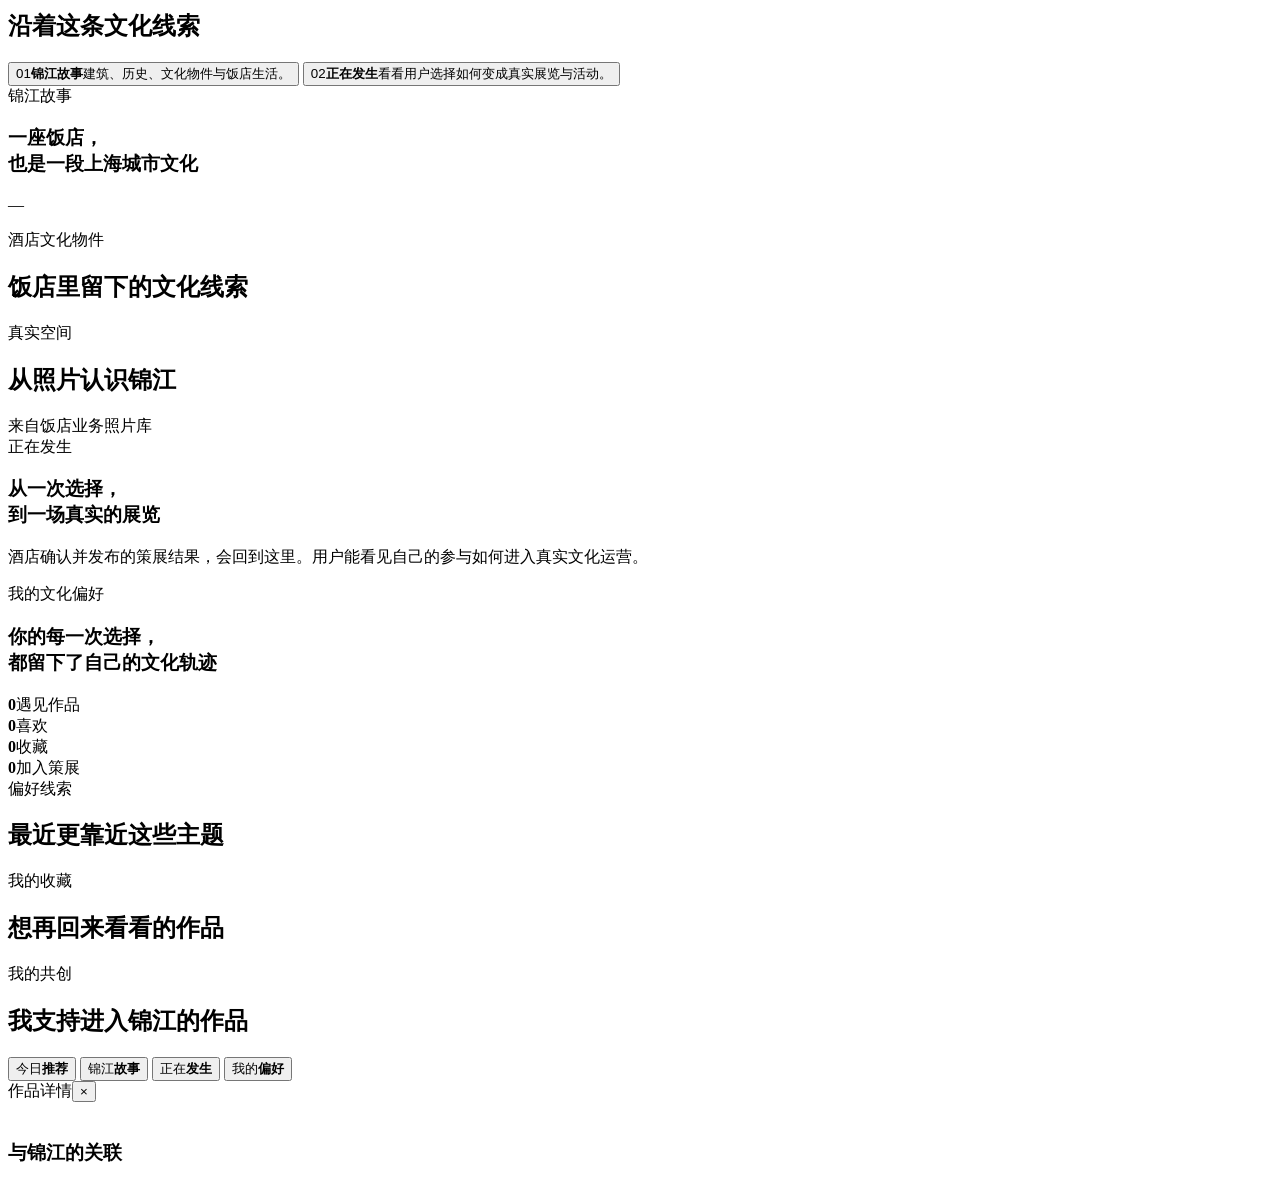
==== commit 66517bd1: "feat: UI patch v1 — visual + a11y + perf + robustness fixes" ====
--- a/app/static/index.html
+++ b/app/static/index.html
@@ -5,9 +5,20 @@
 <meta name="viewport" content="width=device-width,initial-scale=1,viewport-fit=cover">
 <title>锦江非遗数字空间</title>
 <meta name="description" content="每天从一件文化作品进入锦江饭店，并参与决定下一场展览。">
+<meta name="theme-color" content="#4A2F1D">
+<meta name="format-detection" content="telephone=no">
+<meta property="og:type" content="website">
+<meta property="og:title" content="锦江非遗数字空间">
+<meta property="og:description" content="每天从一件文化作品进入锦江饭店，并参与决定下一场展览。">
+<meta property="og:image" content="static/assets/jinjiang-hotels-logo.svg">
+<link rel="icon" href="static/assets/jinjiang-hotels-logo.svg" type="image/svg+xml">
+<link rel="apple-touch-icon" href="static/assets/jinjiang-hotels-logo.svg">
+<link rel="stylesheet" href="static/tokens.css">
 <link rel="stylesheet" href="static/styles.css">
+<link rel="stylesheet" href="static/ui-fixes.css">
 </head>
 <body>
+<a class="skip-link" href="#mainContent">跳到主要内容</a>
 <div class="brand-watermark" id="brandWatermark" aria-hidden="true">
   <img src="static/assets/jinjiang-hotels-logo.svg" alt="">
 </div>
@@ -26,10 +37,11 @@
     </div>
   </header>
 
-  <main id="view-today">
+  <main id="mainContent">
+  <section id="view-today" class="view-panel">
     <section class="hero-card" id="plate">
       <div class="hero-image-wrap">
-        <img class="hero-image" id="plateImg" alt="">
+        <img class="hero-image" id="plateImg" alt="" decoding="async" fetchpriority="high">
         <div class="hero-corner">今日一件</div>
       </div>
       <div class="hero-copy">
@@ -102,7 +114,7 @@
 
       <div id="aiIdle">
         <div class="ai-current-work">
-          <img id="aiArtworkThumb" alt="">
+          <img id="aiArtworkThumb" alt="" loading="lazy">
           <div><span class="quiet">当前作品</span><b id="aiArtworkTitle">—</b><small id="aiArtworkSize">—</small></div>
         </div>
         <label class="ai-upload" for="aiSpaceInput">
@@ -157,16 +169,16 @@
 
     <section class="gateway-grid">
       <button class="gateway" data-go="space">
-        <span class="gateway-no">01</span><b>锦江故事</b><p>建筑、历史、文化物件与饭店生活。</p>
+        <span class="gateway-no">01</span><b>锦江故事</b><span class="gateway-desc">建筑、历史、文化物件与饭店生活。</span>
       </button>
       <button class="gateway" data-go="live">
-        <span class="gateway-no">02</span><b>正在发生</b><p>看看用户选择如何变成真实展览与活动。</p>
+        <span class="gateway-no">02</span><b>正在发生</b><span class="gateway-desc">看看用户选择如何变成真实展览与活动。</span>
       </button>
     </section>
     <div class="spacer"></div>
-  </main>
-
-  <main id="view-space" class="hidden">
+  </section>
+
+    <section id="view-space" class="view-panel hidden">
     <section class="page-intro">
       <span class="eyebrow">锦江故事</span>
       <h1>一座饭店，<br>也是一段上海城市文化</h1>
@@ -190,9 +202,9 @@
       <div class="photo-grid" id="hotelGallery"></div>
     </section>
     <div class="spacer"></div>
-  </main>
-
-  <main id="view-live" class="hidden">
+  </section>
+
+    <section id="view-live" class="view-panel hidden">
     <section class="page-intro">
       <span class="eyebrow">正在发生</span>
       <h1>从一次选择，<br>到一场真实的展览</h1>
@@ -200,9 +212,9 @@
     </section>
     <div id="exhibitionList"></div>
     <div class="spacer"></div>
-  </main>
-
-  <main id="view-me" class="hidden">
+  </section>
+
+    <section id="view-me" class="view-panel hidden">
     <section class="page-intro">
       <span class="eyebrow">我的文化偏好</span>
       <h1>你的每一次选择，<br>都留下了自己的文化轨迹</h1>
@@ -230,6 +242,7 @@
       <div id="myContributions" class="contribution-list"></div>
     </section>
     <div class="spacer"></div>
+  </section>
   </main>
 
   <nav class="nav">
@@ -245,7 +258,7 @@
 <div class="sheet hidden" id="sheet">
   <div class="sheet-inner">
     <div class="sheet-head"><span class="eyebrow">作品详情</span><button id="sheetClose">×</button></div>
-    <img class="sheet-image" id="sheetImg" alt="">
+    <img class="sheet-image" id="sheetImg" alt="" decoding="async">
     <div class="sheet-copy">
       <span class="eyebrow" id="sheetTheme"></span>
       <h2 id="sheetTitle"></h2>
@@ -257,6 +270,8 @@
   </div>
 </div>
 
+<script src="static/ui-kit.js"></script>
 <script src="static/app.js"></script>
+<script src="static/app-enhance.js"></script>
 </body>
 </html>
